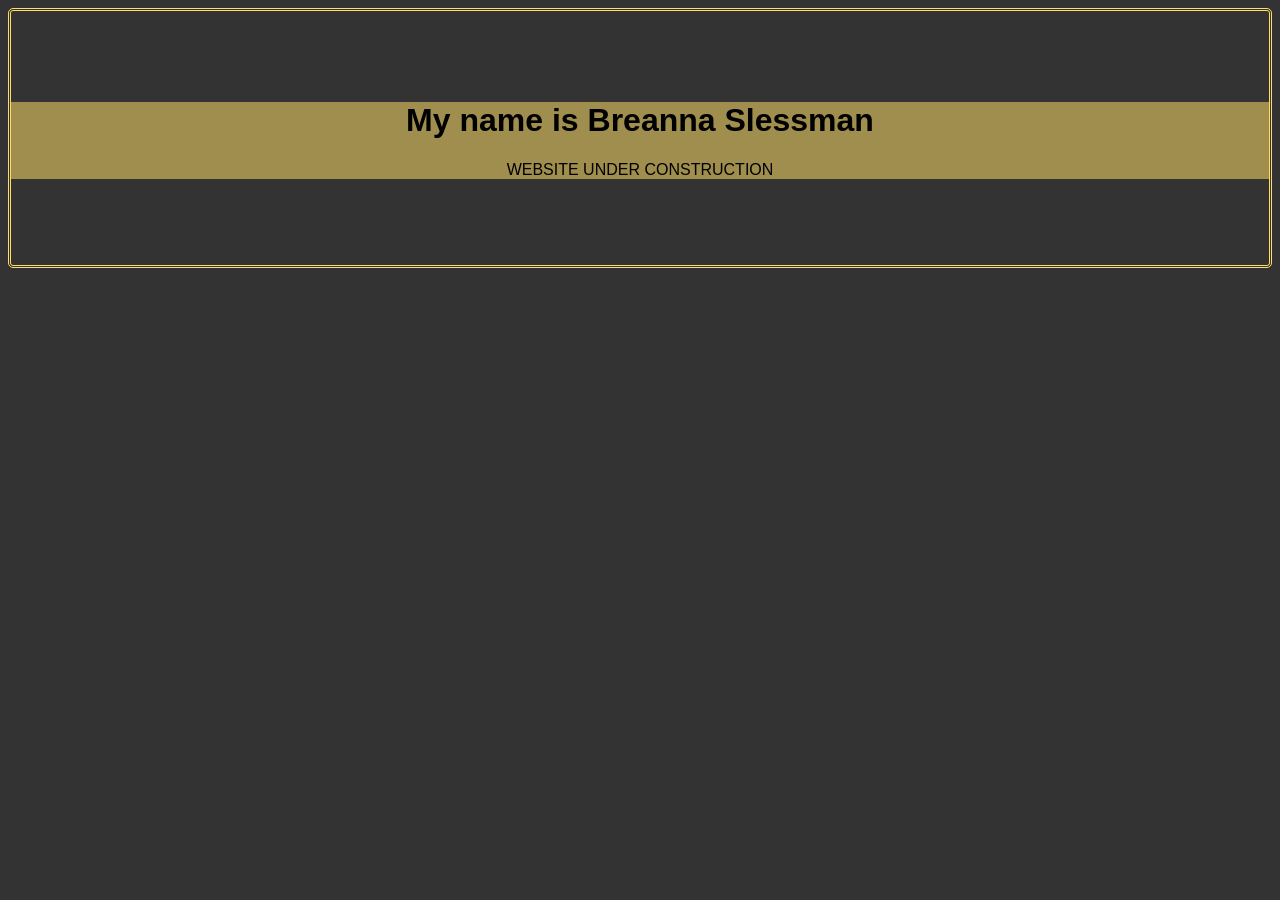
==== index.html @ 6ec3cae9 "Update index.html Forgot to add div to html" ====
<!-- https://breanna-s.github.io/ -->

<!DOCTYPE html>

<html>
    <head>
        <meta name="viewport" content="width=device-width, initial-scale=1.0">
        <link rel="stylesheet" href="styles.css">
    </head>

    <body>
    <div>
        <h1>My name is Breanna Slessman</h1>
        <p>WEBSITE UNDER CONSTRUCTION</p>
    </div>
    </body>
</html>
---- styles.css ----
html {
    font-family: Helvetica, sans-serif;
    background-color: #333333
  }

body {
    padding: 70px 0;
    border: 3px solid #ffdd66;
    border-style: double;
    border-radius: 5px;
    text-align: center;
}

div {
    background-color: #ffde6688
}

p1 {
    font-family: Helvetica;
}

p2 {
    font-family: "Courier New", Monospace;
}
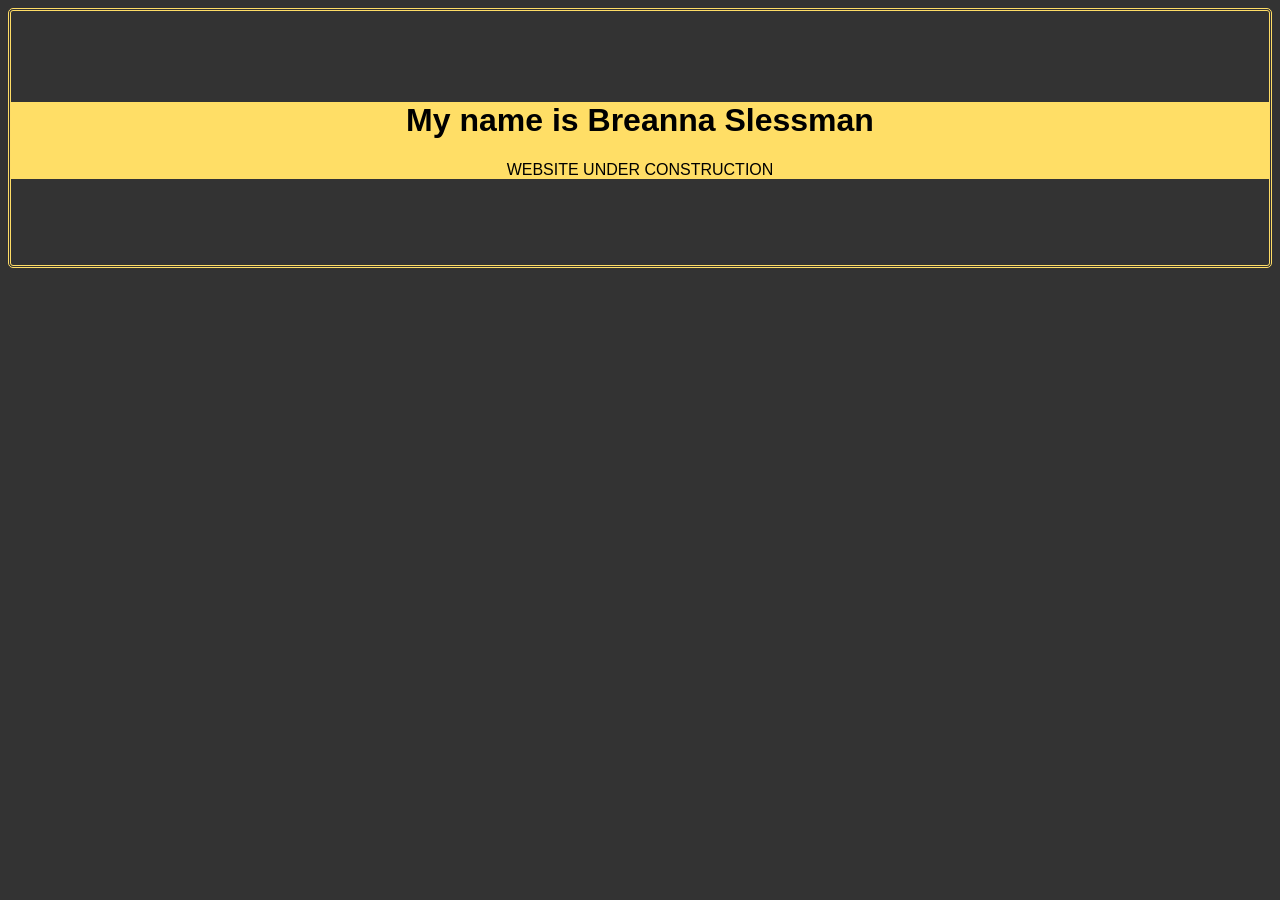
==== commit 5e08a5bb: "Figuring out div class specifics" ====
--- a/index.html
+++ b/index.html
@@ -9,9 +9,11 @@
     </head>
 
     <body>
-    <div>
+
+    <div class="intro">
         <h1>My name is Breanna Slessman</h1>
         <p>WEBSITE UNDER CONSTRUCTION</p>
     </div>
+
     </body>
 </html>
--- a/styles.css
+++ b/styles.css
@@ -11,8 +11,8 @@
     text-align: center;
 }
 
-div {
-    background-color: #ffde6688
+.intro {
+    background-color: #ffde66
 }
 
 p1 {
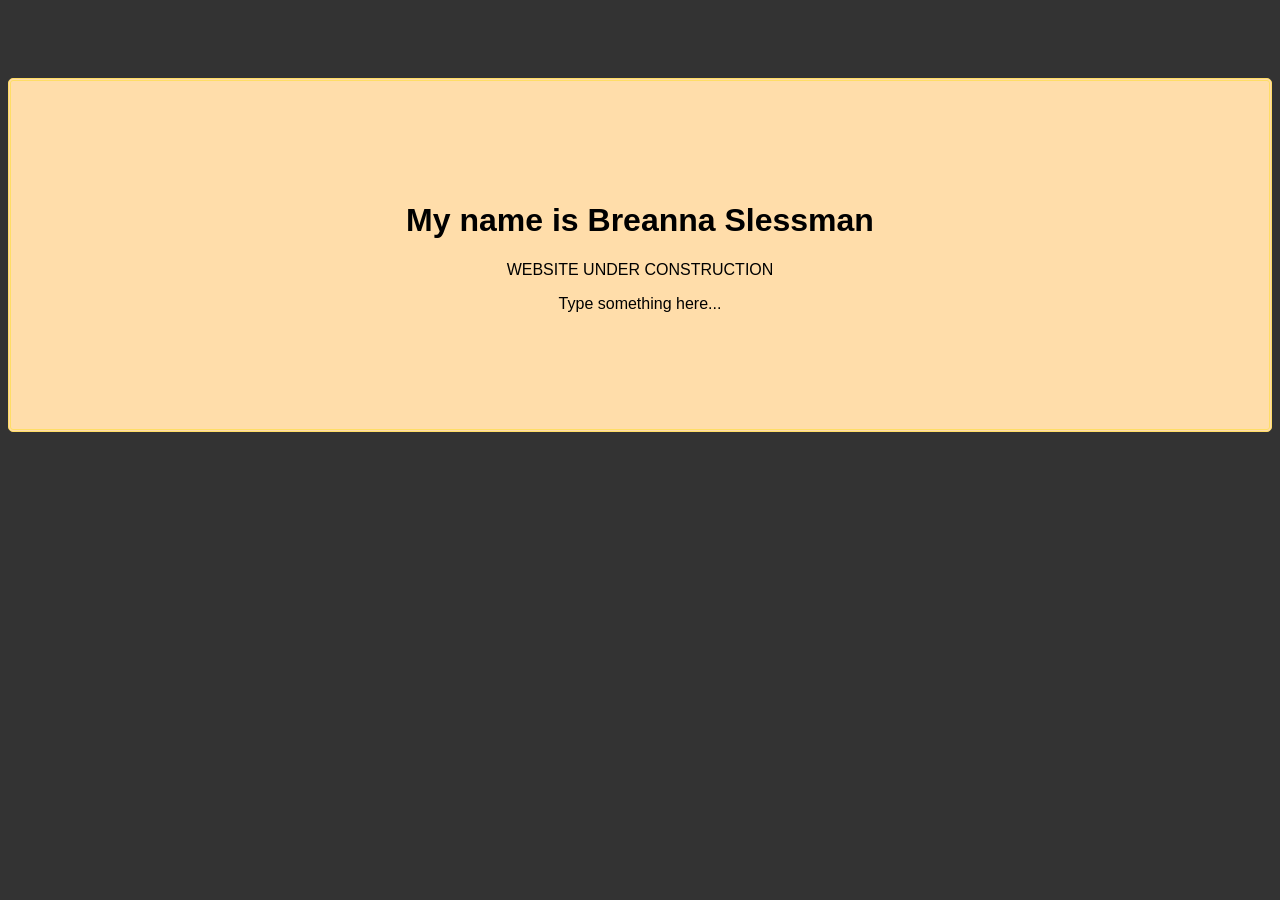
==== commit 834ad7b3: "Made a new branch! Welcome to our workshop, Systers!" ====
--- a/index.html
+++ b/index.html
@@ -13,6 +13,7 @@
     <div class="intro">
         <h1>My name is Breanna Slessman</h1>
         <p>WEBSITE UNDER CONSTRUCTION</p>
+        <p>Type something here...</p>
     </div>
 
     </body>
--- a/styles.css
+++ b/styles.css
@@ -5,14 +5,15 @@
 
 body {
     padding: 70px 0;
-    border: 3px solid #ffdd66;
-    border-style: double;
-    border-radius: 5px;
     text-align: center;
 }
 
 .intro {
-    background-color: #ffde66
+    background: #ffddaa;
+    padding: 100px 25px;
+    border: 3px solid #ffdd66;
+    border-style: double;
+    border-radius: 5px;
 }
 
 p1 {
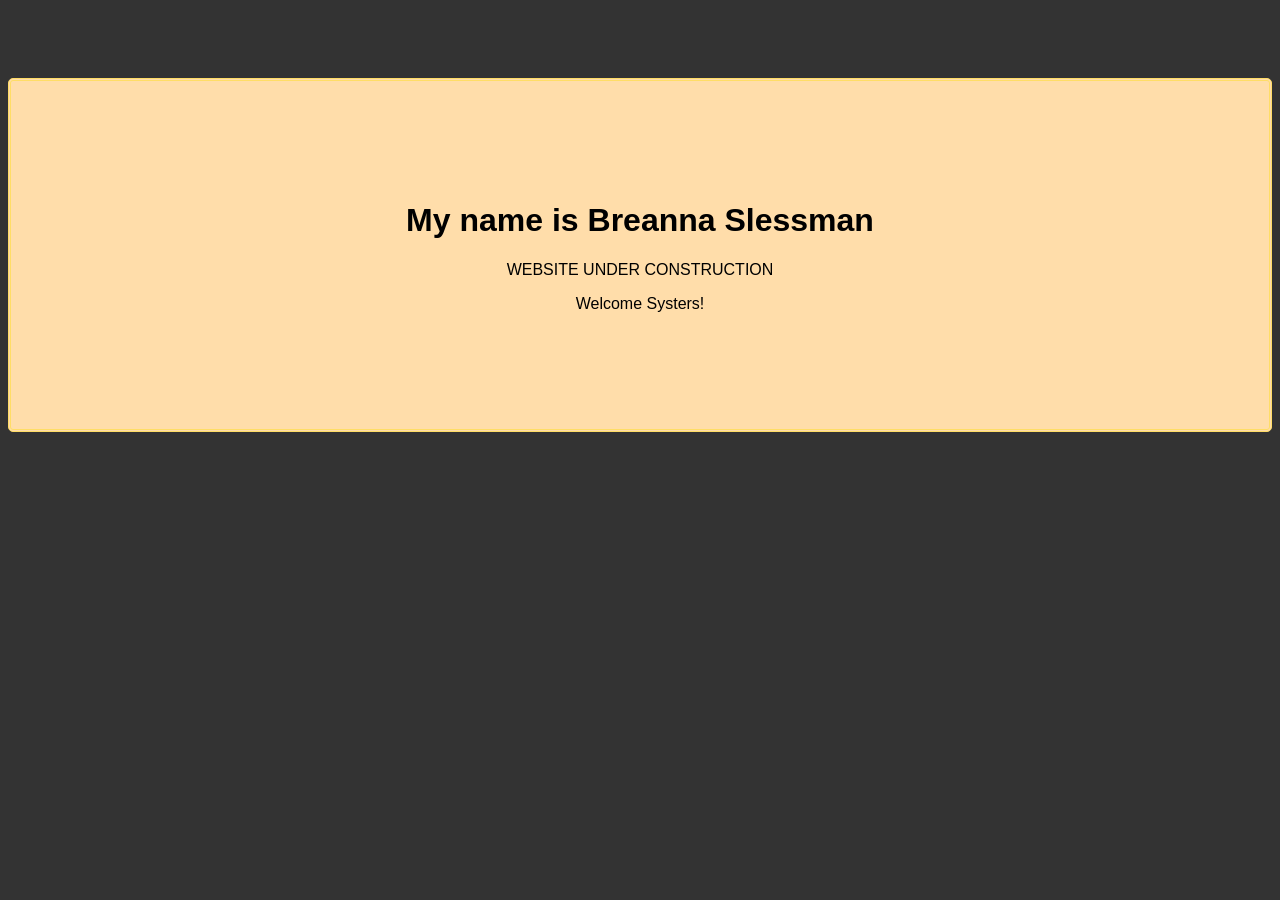
==== commit 727a5677: "Systers Are Here! During event 11/12/24" ====
--- a/index.html
+++ b/index.html
@@ -13,7 +13,7 @@
     <div class="intro">
         <h1>My name is Breanna Slessman</h1>
         <p>WEBSITE UNDER CONSTRUCTION</p>
-        <p>Type something here...</p>
+        <p>Welcome Systers!</p>
     </div>
 
     </body>
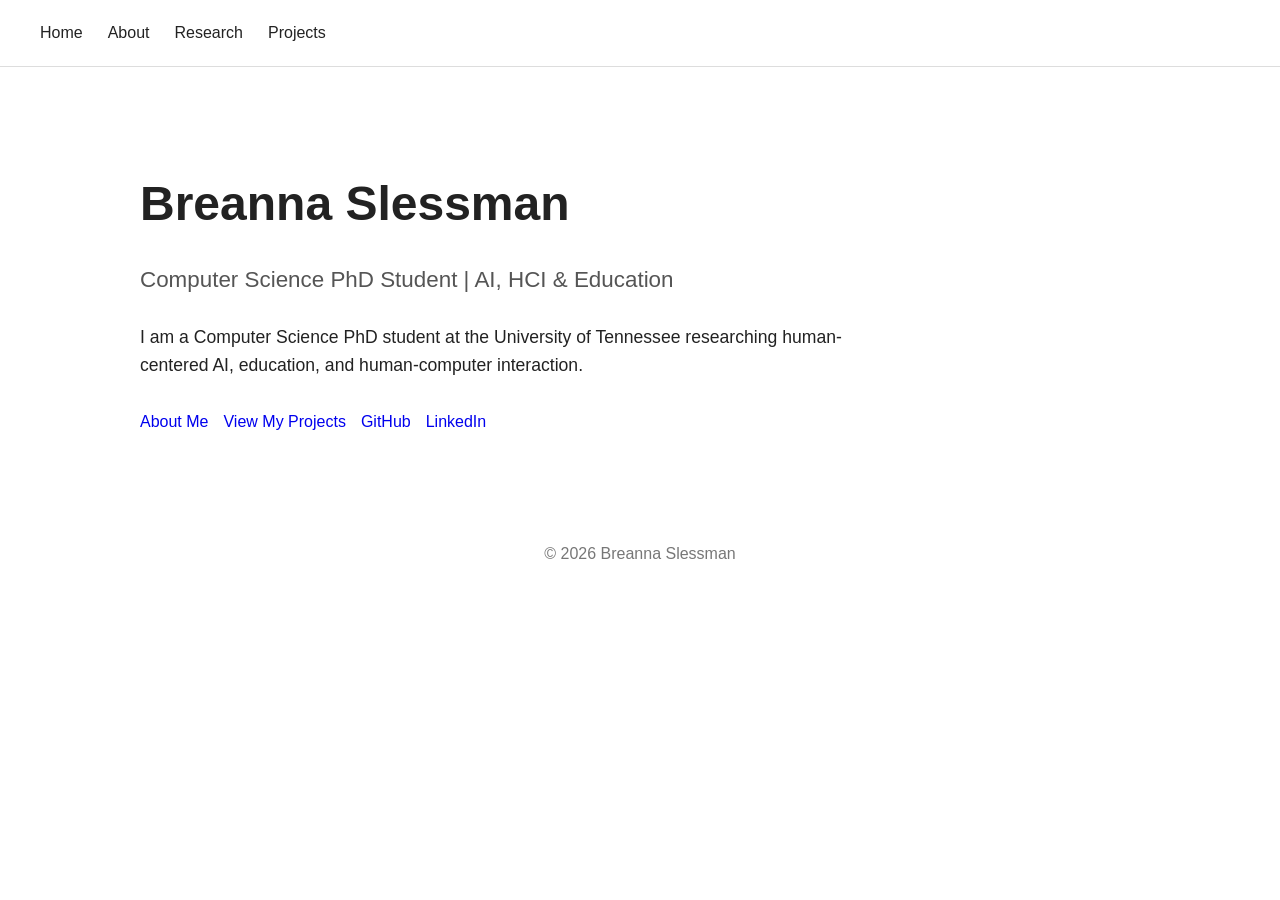
==== commit 8772a7f6: "Restarting! Fresh start" ====
--- a/index.html
+++ b/index.html
@@ -1,20 +1,54 @@
-<!-- https://breanna-s.github.io/ -->
+<!DOCTYPE html>
+<html lang="en">
+<head>
+    <meta charset="UTF-8">
+    <meta name="viewport" content="width=device-width, initial-scale=1.0">
 
-<!DOCTYPE html>
+    <title>Breanna Slessman</title>
 
-<html>
-    <head>
-        <meta name="viewport" content="width=device-width, initial-scale=1.0">
-        <link rel="stylesheet" href="styles.css">
-    </head>
+    <link rel="stylesheet" href="styles.css">
+</head>
 
-    <body>
+<body>
 
-    <div class="intro">
-        <h1>My name is Breanna Slessman</h1>
-        <p>WEBSITE UNDER CONSTRUCTION</p>
-        <p>Welcome Systers!</p>
-    </div>
+    <header>
+        <nav>
+            <a href="index.html">Home</a>
+            <a href="about.html">About</a>
+            <a href="research.html">Research</a>
+            <a href="projects.html">Projects</a>
+        </nav>
+    </header>
 
-    </body>
+    <main>
+
+        <section class="hero">
+            <h1>Breanna Slessman</h1>
+
+            <h2>
+                Computer Science PhD Student
+                | AI, HCI & Education
+            </h2>
+
+            <p>
+                I am a Computer Science PhD student at the University
+                of Tennessee researching human-centered AI, education,
+                and human-computer interaction.
+            </p>
+
+            <div class="links">
+                <a href="about.html">About Me</a>
+                <a href="projects.html">View My Projects</a>
+                <a href="https://github.com/breanna-s">GitHub</a>
+                <a href="https://www.linkedin.com/">LinkedIn</a>
+            </div>
+        </section>
+
+    </main>
+
+    <footer>
+        <p>© 2026 Breanna Slessman</p>
+    </footer>
+
+</body>
 </html>
--- a/styles.css
+++ b/styles.css
@@ -1,25 +1,86 @@
-html {
-    font-family: Helvetica, sans-serif;
-    background-color: #333333
-  }
+/* ---------- General ---------- */
 
 body {
-    padding: 70px 0;
-    text-align: center;
+    margin: 0;
+    font-family: Arial, sans-serif;
+    line-height: 1.6;
+    color: #222;
+    background: #ffffff;
 }
 
-.intro {
-    background: #ffddaa;
-    padding: 100px 25px;
-    border: 3px solid #ffdd66;
-    border-style: double;
-    border-radius: 5px;
+
+/* ---------- Navigation ---------- */
+
+header {
+    padding: 20px 40px;
+    border-bottom: 1px solid #ddd;
 }
 
-p1 {
-    font-family: Helvetica;
+nav {
+    display: flex;
+    gap: 25px;
 }
 
-p2 {
-    font-family: "Courier New", Monospace;
+nav a {
+    text-decoration: none;
+    color: #222;
+}
+
+nav a:hover {
+    text-decoration: underline;
+}
+
+
+/* ---------- Main Content ---------- */
+
+main {
+    max-width: 1000px;
+    margin: 0 auto;
+    padding: 60px 30px;
+}
+
+
+/* ---------- Hero ---------- */
+
+.hero {
+    max-width: 750px;
+}
+
+.hero h1 {
+    font-size: 3rem;
+    margin-bottom: 10px;
+}
+
+.hero h2 {
+    font-size: 1.4rem;
+    font-weight: normal;
+    color: #555;
+}
+
+.hero p {
+    font-size: 1.1rem;
+    margin-top: 25px;
+}
+
+
+/* ---------- Links ---------- */
+
+.links {
+    display: flex;
+    gap: 15px;
+    flex-wrap: wrap;
+    margin-top: 30px;
+}
+
+.links a {
+    text-decoration: none;
+}
+
+
+/* ---------- Footer ---------- */
+
+footer {
+    text-align: center;
+    padding: 30px;
+    color: #777;
 }
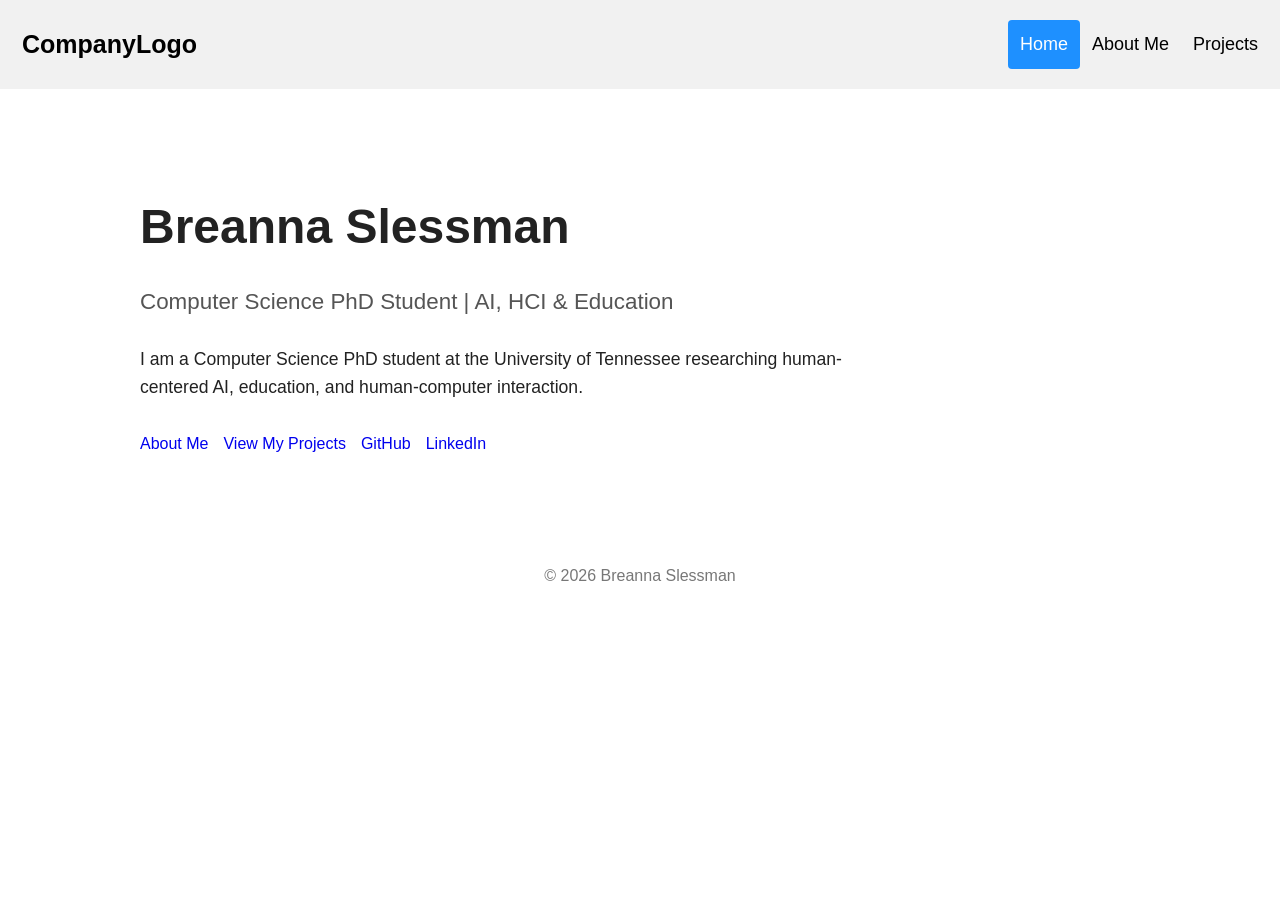
==== commit af760375: "Trying to update the navigation?" ====
--- a/index.html
+++ b/index.html
@@ -1,5 +1,6 @@
 <!DOCTYPE html>
 <html lang="en">
+
 <head>
     <meta charset="UTF-8">
     <meta name="viewport" content="width=device-width, initial-scale=1.0">
@@ -11,14 +12,14 @@
 
 <body>
 
-    <header>
-        <nav>
-            <a href="index.html">Home</a>
-            <a href="about.html">About</a>
-            <a href="research.html">Research</a>
-            <a href="projects.html">Projects</a>
-        </nav>
-    </header>
+    <div class="header">
+      <a href="#default" class="logo">CompanyLogo</a>
+      <div class="header-right">
+        <a class="active" href="#index">Home</a>
+        <a href="#about">About Me</a>
+        <a href="#projects">Projects</a>
+      </div>
+    </div>
 
     <main>
 
--- a/styles.css
+++ b/styles.css
@@ -11,23 +11,58 @@
 
 /* ---------- Navigation ---------- */
 
-header {
-    padding: 20px 40px;
-    border-bottom: 1px solid #ddd;
+/* Style the header with a grey background and some padding */
+.header {
+  overflow: hidden;
+  background-color: #f1f1f1;
+  padding: 20px 10px;
 }
 
-nav {
-    display: flex;
-    gap: 25px;
+/* Style the header links */
+.header a {
+  float: left;
+  color: black;
+  text-align: center;
+  padding: 12px;
+  text-decoration: none;
+  font-size: 18px;
+  line-height: 25px;
+  border-radius: 4px;
 }
 
-nav a {
-    text-decoration: none;
-    color: #222;
+/* Style the logo link (notice that we set the same value of line-height and font-size to prevent the header to increase when the font gets bigger */
+.header a.logo {
+  font-size: 25px;
+  font-weight: bold;
 }
 
-nav a:hover {
-    text-decoration: underline;
+/* Change the background color on mouse-over */
+.header a:hover {
+  background-color: #ddd;
+  color: black;
+}
+
+/* Style the active/current link*/
+.header a.active {
+  background-color: dodgerblue;
+  color: white;
+}
+
+/* Float the link section to the right */
+.header-right {
+  float: right;
+}
+
+/* Add media queries for responsiveness - when the screen is 500px wide or less, stack the links on top of each other */
+@media screen and (max-width: 500px) {
+  .header a {
+    float: none;
+    display: block;
+    text-align: left;
+  }
+  .header-right {
+    float: none;
+  }
 }
 
 
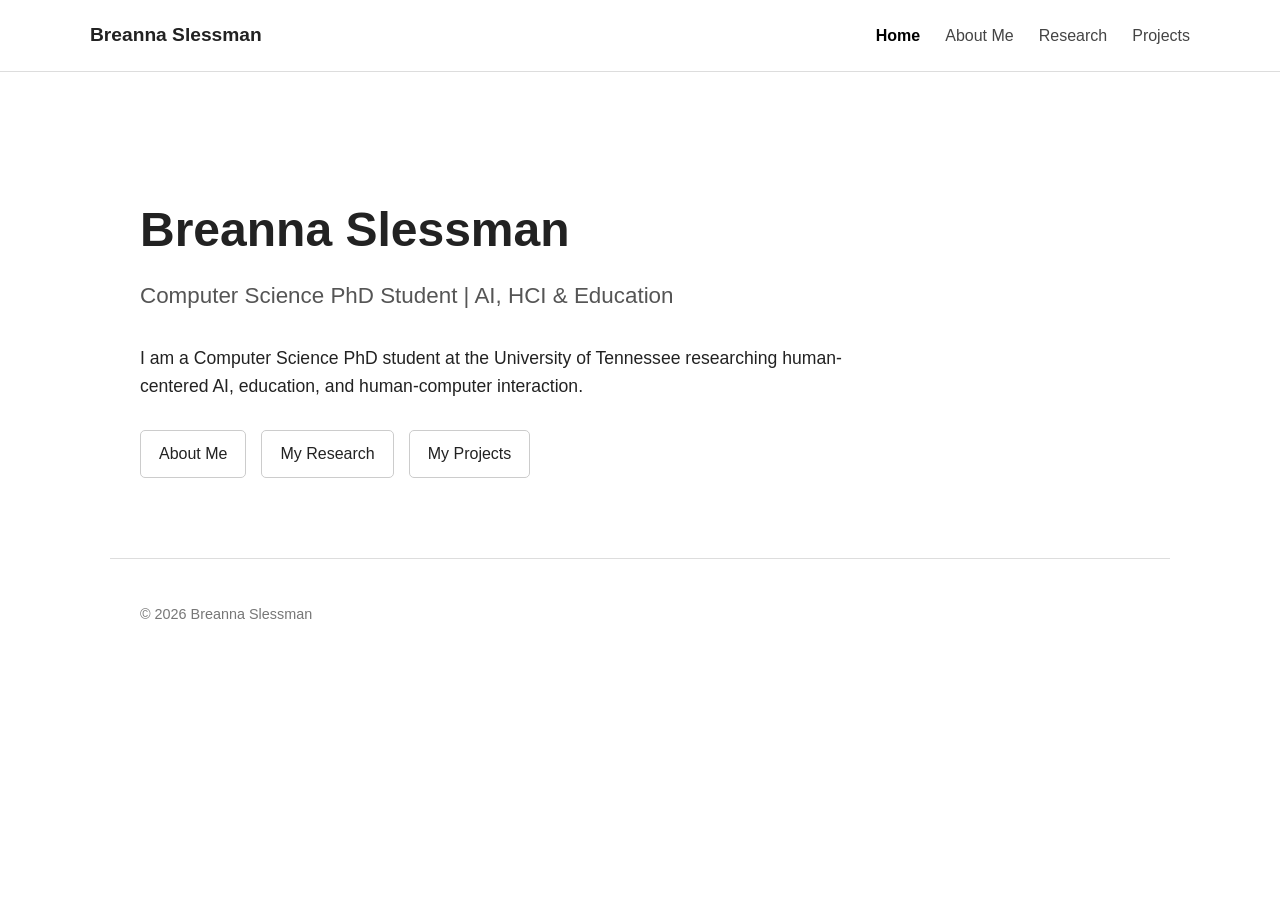
==== commit 777ca7c3: "Just need this to work first..." ====
--- a/index.html
+++ b/index.html
@@ -12,23 +12,30 @@
 
 <body>
 
-    <div class="header">
-      <a href="#default" class="logo">CompanyLogo</a>
-      <div class="header-right">
-        <a class="active" href="#index">Home</a>
-        <a href="#about">About Me</a>
-        <a href="#projects">Projects</a>
-      </div>
-    </div>
+    <!-- Navigation -->
+    <header>
+        <nav>
+            <a href="index.html" class="logo">Breanna Slessman</a>
 
+            <div class="nav-links">
+                <a class="active" href="index.html">Home</a>
+                <a href="about.html">About Me</a>
+                <a href="research.html">Research</a>
+                <a href="projects.html">Projects</a>
+            </div>
+        </nav>
+    </header>
+
+
+    <!-- Main Content -->
     <main>
 
         <section class="hero">
             <h1>Breanna Slessman</h1>
 
             <h2>
-                Computer Science PhD Student
-                | AI, HCI & Education
+                Computer Science PhD Student |
+                AI, HCI & Education
             </h2>
 
             <p>
@@ -39,14 +46,15 @@
 
             <div class="links">
                 <a href="about.html">About Me</a>
-                <a href="projects.html">View My Projects</a>
-                <a href="https://github.com/breanna-s">GitHub</a>
-                <a href="https://www.linkedin.com/">LinkedIn</a>
+                <a href="research.html">My Research</a>
+                <a href="projects.html">My Projects</a>
             </div>
         </section>
 
     </main>
 
+
+    <!-- Footer -->
     <footer>
         <p>© 2026 Breanna Slessman</p>
     </footer>
--- a/styles.css
+++ b/styles.css
@@ -1,81 +1,76 @@
-/* ---------- General ---------- */
+/* =========================
+   General
+   ========================= */
 
 body {
     margin: 0;
     font-family: Arial, sans-serif;
     line-height: 1.6;
     color: #222;
-    background: #ffffff;
+    background-color: #ffffff;
 }
 
 
-/* ---------- Navigation ---------- */
+/* =========================
+   Header / Navigation
+   ========================= */
 
-/* Style the header with a grey background and some padding */
-.header {
-  overflow: hidden;
-  background-color: #f1f1f1;
-  padding: 20px 10px;
+header {
+    border-bottom: 1px solid #ddd;
+    background-color: #ffffff;
 }
 
-/* Style the header links */
-.header a {
-  float: left;
-  color: black;
-  text-align: center;
-  padding: 12px;
-  text-decoration: none;
-  font-size: 18px;
-  line-height: 25px;
-  border-radius: 4px;
+nav {
+    max-width: 1100px;
+    margin: 0 auto;
+    padding: 20px 30px;
+
+    display: flex;
+    justify-content: space-between;
+    align-items: center;
 }
 
-/* Style the logo link (notice that we set the same value of line-height and font-size to prevent the header to increase when the font gets bigger */
-.header a.logo {
-  font-size: 25px;
-  font-weight: bold;
+.logo {
+    font-size: 1.2rem;
+    font-weight: bold;
+    color: #222;
+    text-decoration: none;
 }
 
-/* Change the background color on mouse-over */
-.header a:hover {
-  background-color: #ddd;
-  color: black;
+.nav-links {
+    display: flex;
+    gap: 25px;
 }
 
-/* Style the active/current link*/
-.header a.active {
-  background-color: dodgerblue;
-  color: white;
+.nav-links a {
+    color: #444;
+    text-decoration: none;
 }
 
-/* Float the link section to the right */
-.header-right {
-  float: right;
+.nav-links a:hover {
+    color: #000;
 }
 
-/* Add media queries for responsiveness - when the screen is 500px wide or less, stack the links on top of each other */
-@media screen and (max-width: 500px) {
-  .header a {
-    float: none;
-    display: block;
-    text-align: left;
-  }
-  .header-right {
-    float: none;
-  }
+.nav-links a.active {
+    font-weight: bold;
+    color: #000;
 }
 
 
-/* ---------- Main Content ---------- */
+/* =========================
+   Main Content
+   ========================= */
 
 main {
     max-width: 1000px;
     margin: 0 auto;
-    padding: 60px 30px;
+    padding: 80px 30px;
 }
 
 
-/* ---------- Hero ---------- */
+/* =========================
+   Hero
+   ========================= */
 
 .hero {
     max-width: 750px;
@@ -90,15 +85,18 @@
     font-size: 1.4rem;
     font-weight: normal;
     color: #555;
+    margin-top: 0;
 }
 
 .hero p {
     font-size: 1.1rem;
-    margin-top: 25px;
+    margin-top: 30px;
 }
 
 
-/* ---------- Links ---------- */
+/* =========================
+   Links / Buttons
+   ========================= */
 
 .links {
     display: flex;
@@ -108,14 +106,56 @@
 }
 
 .links a {
+    padding: 10px 18px;
+    border: 1px solid #ccc;
+    border-radius: 5px;
+
+    color: #222;
     text-decoration: none;
 }
 
+.links a:hover {
+    background-color: #f5f5f5;
+}
 
-/* ---------- Footer ---------- */
+
+/* =========================
+   Footer
+   ========================= */
 
 footer {
-    text-align: center;
+    max-width: 1000px;
+    margin: 0 auto;
     padding: 30px;
+    border-top: 1px solid #ddd;
+
     color: #777;
+    font-size: 0.9rem;
+}
+
+/* =========================
+   Page Content
+   ========================= */
+
+.page-content {
+    max-width: 750px;
+}
+
+.page-content h1 {
+    font-size: 2.5rem;
+    margin-bottom: 30px;
+}
+
+.page-content h2 {
+    margin-top: 50px;
+    font-size: 1.6rem;
+}
+
+.page-content p {
+    font-size: 1.05rem;
+    margin-bottom: 20px;
+}
+
+.page-content li {
+    margin-bottom: 8px;
 }
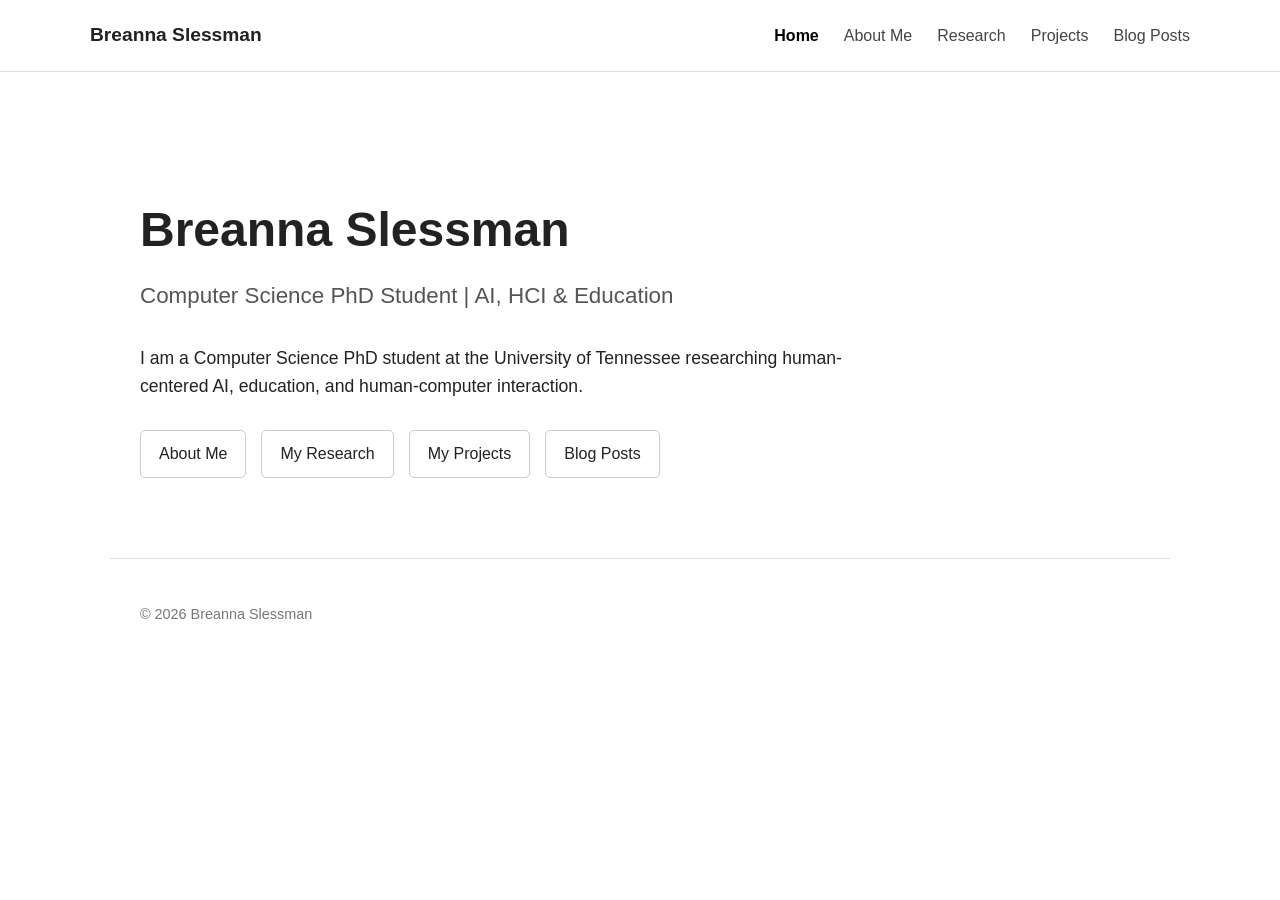
==== commit cb2fc5f6: "Basic Functionality Content is not there, but I think everything is fixed now." ====
--- a/index.html
+++ b/index.html
@@ -22,6 +22,7 @@
                 <a href="about.html">About Me</a>
                 <a href="research.html">Research</a>
                 <a href="projects.html">Projects</a>
+                <a href="blog.html">Blog Posts</a>
             </div>
         </nav>
     </header>
@@ -48,6 +49,7 @@
                 <a href="about.html">About Me</a>
                 <a href="research.html">My Research</a>
                 <a href="projects.html">My Projects</a>
+                <a href="blog.html">Blog Posts</a>
             </div>
         </section>
 
